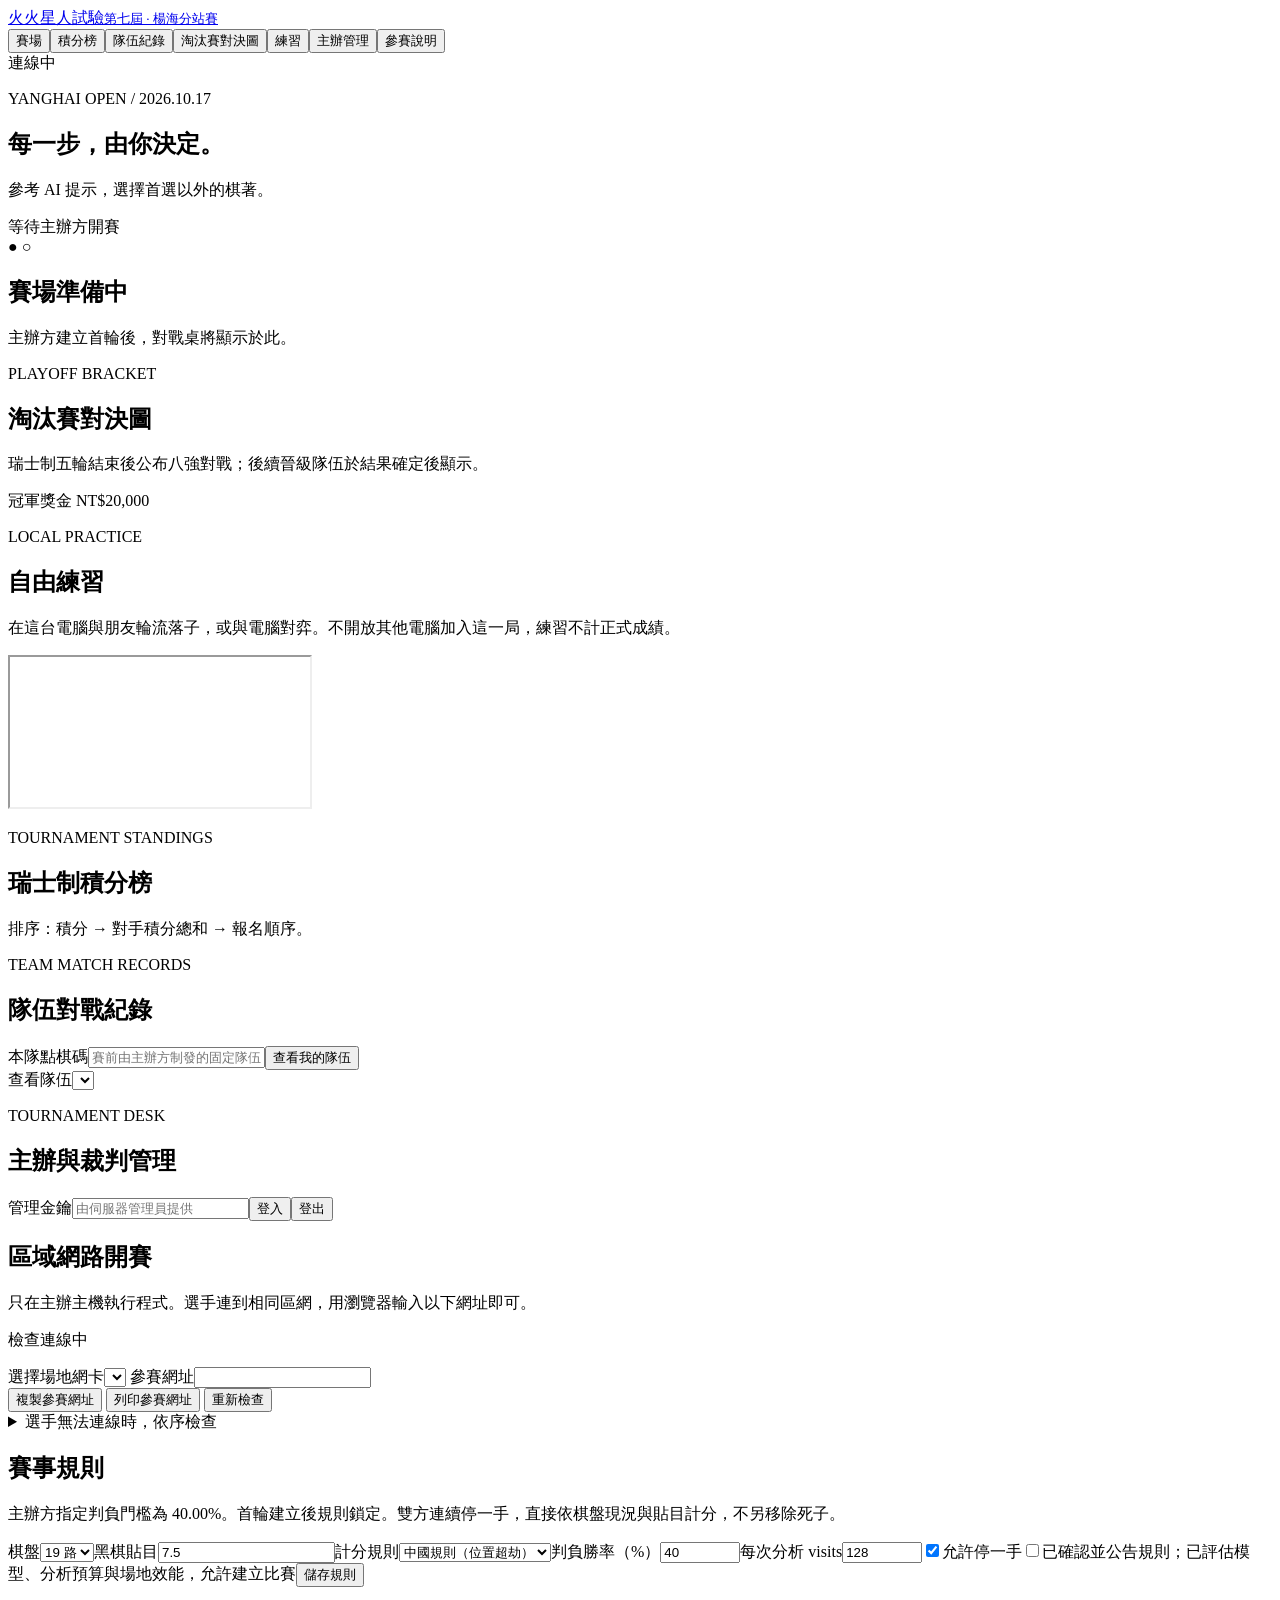
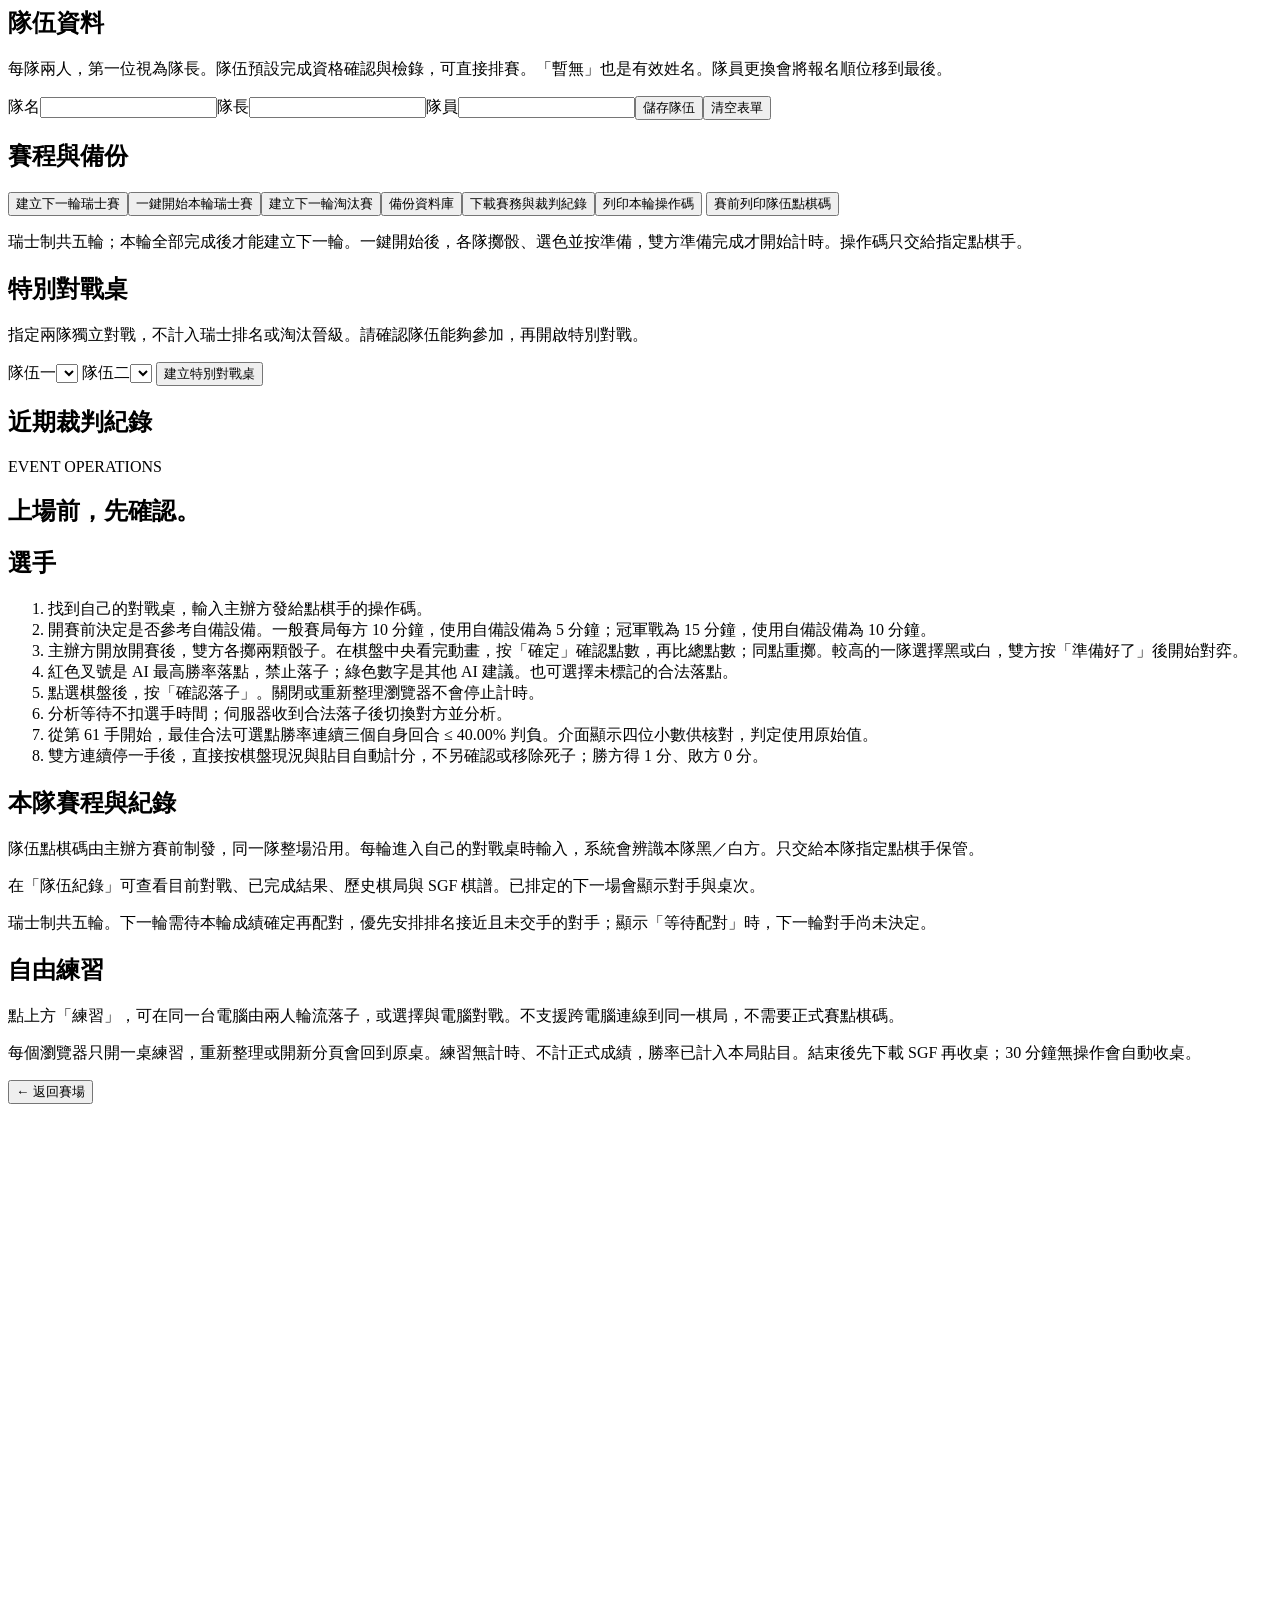
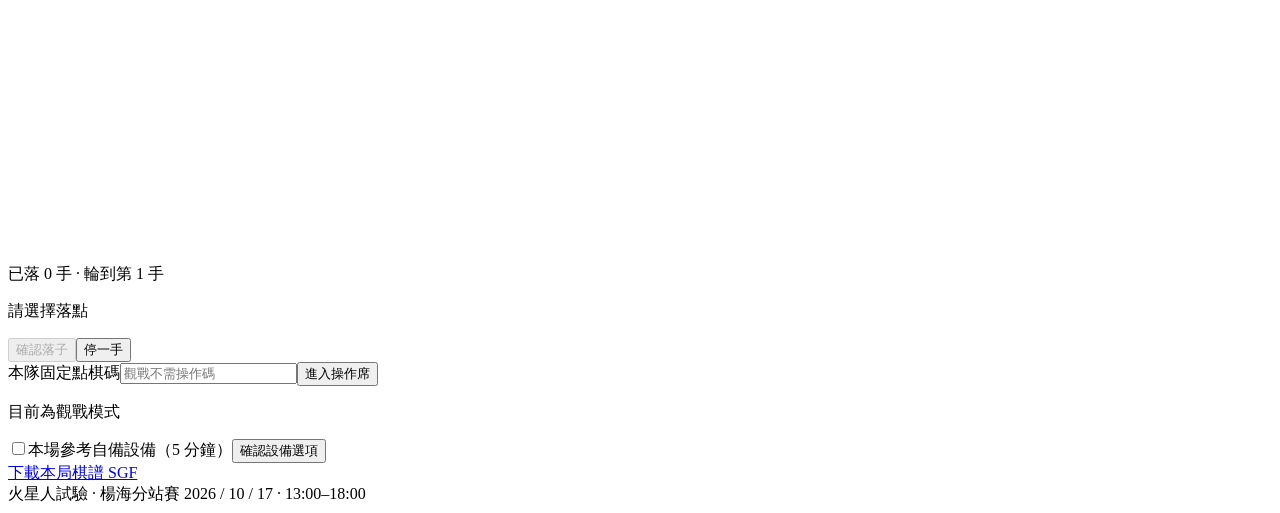
==== web/index.html @ 0fa064e8 "Limit practice to one table and add cinematic dice confirmation" ====
<!doctype html>
<html lang="zh-Hant">
  <head>
    <meta charset="utf-8" />
    <meta name="viewport" content="width=device-width,initial-scale=1" />
    <title>楊海分站賽 · 火星人試驗</title>
    <link rel="stylesheet" href="/static/style.css" />
    <script defer src="/static/dice-stage.js"></script>
    <script defer src="/static/app.js"></script>
  </head>
  <body>
    <header>
      <a class="brand" href="#arena"
        ><span class="mark">火</span
        ><span>火星人試驗<small>第七屆 · 楊海分站賽</small></span></a
      >
      <nav>
        <button data-view="arena" class="active">賽場</button
        ><button data-view="standings">積分榜</button
        ><button data-view="records">隊伍紀錄</button
        ><button data-view="bracket">淘汰賽對決圖</button
        ><button data-view="practice">練習</button
        ><button data-view="admin">主辦管理</button
        ><button data-view="guide">參賽說明</button>
      </nav>
      <span id="connection" class="badge">連線中</span>
    </header>
    <main>
      <div id="notice" role="status" aria-live="polite"></div>
      <section id="arena" class="view">
        <div class="heading">
          <div>
            <p class="eyebrow">YANGHAI OPEN / 2026.10.17</p>
            <h1>每一步，由你決定。</h1>
            <p>參考 AI 提示，選擇首選以外的棋著。</p>
          </div>
          <div id="round-label" class="round-label">等待主辦方開賽</div>
        </div>
        <div id="rules-summary" class="rule-strip"></div>
        <div id="games" class="grid"></div>
        <div id="empty" class="empty">
          <span class="empty-stone">● ○</span>
          <h2>賽場準備中</h2>
          <p>主辦方建立首輪後，對戰桌將顯示於此。</p>
        </div>
      </section>
      <section id="bracket" class="view hidden">
        <p class="eyebrow">PLAYOFF BRACKET</p>
        <h1>淘汰賽對決圖</h1>
        <p id="bracket-description">瑞士制五輪結束後公布八強對戰；後續晉級隊伍於結果確定後顯示。</p>
        <p class="champion-prize">冠軍獎金 NT$20,000</p>
        <div id="bracket-champion"></div>
        <div id="bracket-tree" class="bracket-tree" aria-live="polite"></div>
      </section>
      <section id="practice" class="view hidden">
        <p class="eyebrow">LOCAL PRACTICE</p>
        <h1>自由練習</h1>
        <p>在這台電腦與朋友輪流落子，或與電腦對弈。不開放其他電腦加入這一局，練習不計正式成績。</p>
        <iframe id="practice-frame" title="同機雙人或電腦對弈" data-src="/local-practice" loading="lazy"></iframe>
      </section>
      <section id="standings" class="view hidden">
        <p class="eyebrow">TOURNAMENT STANDINGS</p>
        <h1>瑞士制積分榜</h1>
        <p>排序：積分 → 對手積分總和 → 報名順序。</p>
        <div id="ranking"></div>
        <div id="awards"></div>
      </section>
      <section id="records" class="view hidden">
        <p class="eyebrow">TEAM MATCH RECORDS</p><h1>隊伍對戰紀錄</h1>
        <form id="team-entry" class="panel inline"><label>本隊點棋碼<input id="team-code" type="password" autocomplete="off" placeholder="賽前由主辦方制發的固定隊伍碼" required></label><button type="submit">查看我的隊伍</button></form>
        <label>查看隊伍<select id="record-team"></select></label>
        <div id="team-records"></div>
      </section>
      <section id="admin" class="view hidden">
        <p class="eyebrow">TOURNAMENT DESK</p>
        <h1>主辦與裁判管理</h1>
        <form id="login" class="panel inline">
          <label
            >管理金鑰<input
              id="admin-token"
              type="password"
              autocomplete="off"
              placeholder="由伺服器管理員提供"
              required /></label
          ><button type="submit">登入</button
          ><button id="logout" type="button" class="secondary">登出</button>
        </form>
        <div id="admin-content" class="hidden">
          <article id="network-panel" class="panel">
            <div class="heading">
              <div><h2>區域網路開賽</h2><p>只在主辦主機執行程式。選手連到相同區網，用瀏覽器輸入以下網址即可。</p></div>
              <span id="network-mode" class="badge">檢查連線中</span>
            </div>
            <p id="network-message" role="status"></p>
            <label>選擇場地網卡<select id="network-address"></select></label>
            <label class="lan-url-label">參賽網址<input id="participant-url" type="text" readonly aria-label="參賽網址" /></label>
            <div class="actions">
              <button id="copy-participant-url" type="button">複製參賽網址</button>
              <button id="print-participant-url" type="button" class="secondary">列印參賽網址</button>
              <button id="network-refresh" type="button" class="secondary">重新檢查</button>
              <span id="network-ai" class="badge"></span>
            </div>
            <details><summary>選手無法連線時，依序檢查</summary>
              <ol>
                <li>主辦程式視窗保持開啟，主機連到場地有線網路或 Wi-Fi。</li>
                <li>選手電腦連到相同區域網路，輸入上方完整網址。</li>
                <li>Windows 防火牆允許本程式使用私人網路。</li>
                <li>檢查 Wi-Fi 是否啟用訪客隔離；先用一台選手電腦測試。</li>
                <li>主機更換網路或 IP 後，按「重新檢查」並重新分享網址；可向場地管理員預留固定 IP。</li>
              </ol>
              <p id="network-data"></p>
            </details>
          </article>
          <div class="panel">
            <h2>賽事規則</h2>
            <p>
              主辦方指定判負門檻為
              40.00%。首輪建立後規則鎖定。雙方連續停一手，直接依棋盤現況與貼目計分，不另移除死子。
            </p>
            <form id="settings-form" class="form-grid">
              <label
                >棋盤<select name="board_size">
                  <option value="19">19 路</option>
                  <option value="13">13 路</option>
                  <option value="9">9 路</option>
                </select></label
              ><label
                >黑棋貼目<input
                  name="komi"
                  type="number"
                  step="0.5"
                  value="7.5"
                  required /></label
              ><label
                >計分規則<select name="rules">
                  <option value="chinese">中國規則（位置超劫）</option>
                  <option value="japanese">日本規則（立即回劫）</option>
                </select></label
              ><label
                >判負勝率（%）<input
                  name="threshold"
                  type="number"
                  value="40"
                  min="0"
                  max="100"
                  step="0.01"
                  required /></label
              ><label
                >每次分析 visits<input
                  name="visits"
                  type="number"
                  value="128"
                  min="16"
                  max="100000"
                  required /></label
              ><label class="check"
                ><input
                  name="allow_pass"
                  type="checkbox"
                  checked
                />允許停一手</label
              ><label class="check span"
                ><input
                  name="rules_confirmed"
                  type="checkbox"
                />已確認並公告規則；已評估模型、分析預算與場地效能，允許建立比賽</label
              ><button type="submit">儲存規則</button>
            </form>
          </div>
          <div class="panel">
            <h2>隊伍資料 <span id="team-count" class="badge"></span></h2>
            <p>
              每隊兩人，第一位視為隊長。隊伍預設完成資格確認與檢錄，可直接排賽。「暫無」也是有效姓名。隊員更換會將報名順位移到最後。
            </p>
            <form id="team-form" class="form-grid">
              <input name="id" type="hidden" /><label
                >隊名<input name="name" maxlength="60" required /></label
              ><label
                >隊長<input name="player1" maxlength="80" required /></label
              ><label
                >隊員<input name="player2" maxlength="80" required /></label
              ><button type="submit">儲存隊伍</button
              ><button id="team-clear" type="button" class="secondary">
                清空表單
              </button>
            </form>
            <div id="roster"></div>
          </div>
          <div class="panel">
            <h2>賽程與備份</h2>
            <div class="actions">
              <button id="swiss">建立下一輪瑞士賽</button
              ><button id="start-swiss">一鍵開始本輪瑞士賽</button
              ><button id="playoff">建立下一輪淘汰賽</button
              ><button id="backup" class="secondary">備份資料庫</button
              ><button id="export" class="secondary">下載賽務與裁判紀錄</button
              ><button id="seats" class="secondary">列印本輪操作碼</button>
              <button id="team-codes" class="secondary">賽前列印隊伍點棋碼</button>
            </div>
            <p>
              瑞士制共五輪；本輪全部完成後才能建立下一輪。一鍵開始後，各隊擲骰、選色並按準備，雙方準備完成才開始計時。操作碼只交給指定點棋手。
            </p>
          </div>
          <form id="special-table-form" class="panel form-grid">
            <div class="span"><h2>特別對戰桌</h2><p>指定兩隊獨立對戰，不計入瑞士排名或淘汰晉級。請確認隊伍能夠參加，再開啟特別對戰。</p></div>
            <label>隊伍一<select name="team_a" required></select></label>
            <label>隊伍二<select name="team_b" required></select></label>
            <button type="submit">建立特別對戰桌</button>
          </form>
          <div id="referee-games" class="grid"></div>
          <div class="panel">
            <h2>近期裁判紀錄</h2>
            <div id="audit"></div>
          </div>
        </div>
      </section>
      <section id="guide" class="view hidden">
        <p class="eyebrow">EVENT OPERATIONS</p>
        <h1>上場前，先確認。</h1>
        <p id="guide-settings"></p>
        <div class="grid">
          <article class="panel">
            <h2>選手</h2>
            <ol>
              <li>找到自己的對戰桌，輸入主辦方發給點棋手的操作碼。</li>
              <li>
                開賽前決定是否參考自備設備。一般賽局每方 10 分鐘，使用自備設備為 5 分鐘；冠軍戰為 15 分鐘，使用自備設備為 10 分鐘。
              </li>
              <li>主辦方開放開賽後，雙方各擲兩顆骰子。在棋盤中央看完動畫，按「確定」確認點數，再比總點數；同點重擲。較高的一隊選擇黑或白，雙方按「準備好了」後開始對弈。</li>
              <li>
                紅色叉號是 AI 最高勝率落點，禁止落子；綠色數字是其他 AI
                建議。也可選擇未標記的合法落點。
              </li>
              <li>
                點選棋盤後，按「確認落子」。關閉或重新整理瀏覽器不會停止計時。
              </li>
              <li>
                分析等待不扣選手時間；伺服器收到合法落子後切換對方並分析。
              </li>
              <li>
                從第 61 手開始，最佳合法可選點勝率連續三個自身回合 ≤ 40.00%
                判負。介面顯示四位小數供核對，判定使用原始值。
              </li>
              <li>雙方連續停一手後，直接按棋盤現況與貼目自動計分，不另確認或移除死子；勝方得 1 分、敗方 0 分。</li>
            </ol>
          </article>
          <article class="panel">
            <h2>本隊賽程與紀錄</h2>
            <p>隊伍點棋碼由主辦方賽前制發，同一隊整場沿用。每輪進入自己的對戰桌時輸入，系統會辨識本隊黑／白方。只交給本隊指定點棋手保管。</p>
            <p>在「隊伍紀錄」可查看目前對戰、已完成結果、歷史棋局與 SGF 棋譜。已排定的下一場會顯示對手與桌次。</p>
            <p>瑞士制共五輪。下一輪需待本輪成績確定再配對，優先安排排名接近且未交手的對手；顯示「等待配對」時，下一輪對手尚未決定。</p>
          </article>
          <article class="panel">
            <h2>自由練習</h2>
            <p>點上方「練習」，可在同一台電腦由兩人輪流落子，或選擇與電腦對戰。不支援跨電腦連線到同一棋局，不需要正式賽點棋碼。</p>
            <p>每個瀏覽器只開一桌練習，重新整理或開新分頁會回到原桌。練習無計時、不計正式成績，勝率已計入本局貼目。結束後先下載 SGF 再收桌；30 分鐘無操作會自動收桌。</p>
          </article>
        </div>
      </section>
      <section id="match" class="view hidden">
        <button id="back" class="secondary">← 返回賽場</button>
        <div id="match-title" class="heading"></div>
        <div class="match-layout">
          <div class="board-wrap">
            <canvas
              id="board"
              width="740"
              height="740"
              aria-label="圍棋棋盤"
            ></canvas>
            <div id="dice-stage" class="dice-stage hidden" role="dialog" aria-modal="false" aria-labelledby="dice-stage-title" tabindex="-1"></div>
          </div>
          <aside>
            <p id="move-number" class="move-number" aria-live="polite">已落 0 手 · 輪到第 1 手</p>
            <div id="clocks" class="clocks"></div>
            <article id="pregame-panel" class="panel hidden" aria-live="polite"></article>
            <div class="panel">
              <div id="match-status"></div>
              <p id="selection">請選擇落點</p>
              <button id="submit-move" disabled>確認落子</button
              ><button id="pass" class="secondary">停一手</button>
              <div id="hints"></div>
            </div>
            <form id="seat-form" class="panel">
              <label
            >本隊固定點棋碼<input
                  id="seat-token"
                  type="password"
                  autocomplete="off"
                  placeholder="觀戰不需操作碼"
                  required /></label
              ><button type="submit">進入操作席</button>
              <p id="seat-status">目前為觀戰模式</p>
              <label class="check"
                ><input id="own-device" type="checkbox" /><span id="own-device-label">本場參考自備設備（5 分鐘）</span></label
              ><button id="save-device" type="button" class="secondary">
                確認設備選項
              </button>
            </form>
            <a id="sgf" class="download" href="#">下載本局棋譜 SGF</a>
          </aside>
        </div>
      </section>
      <section id="print-seats" class="hidden"></section>
      <section id="print-network" class="hidden"></section>
    </main>
    <footer>
      火星人試驗 · 楊海分站賽 <span>2026 / 10 / 17 · 13:00–18:00</span>
    </footer>
  </body>
</html>
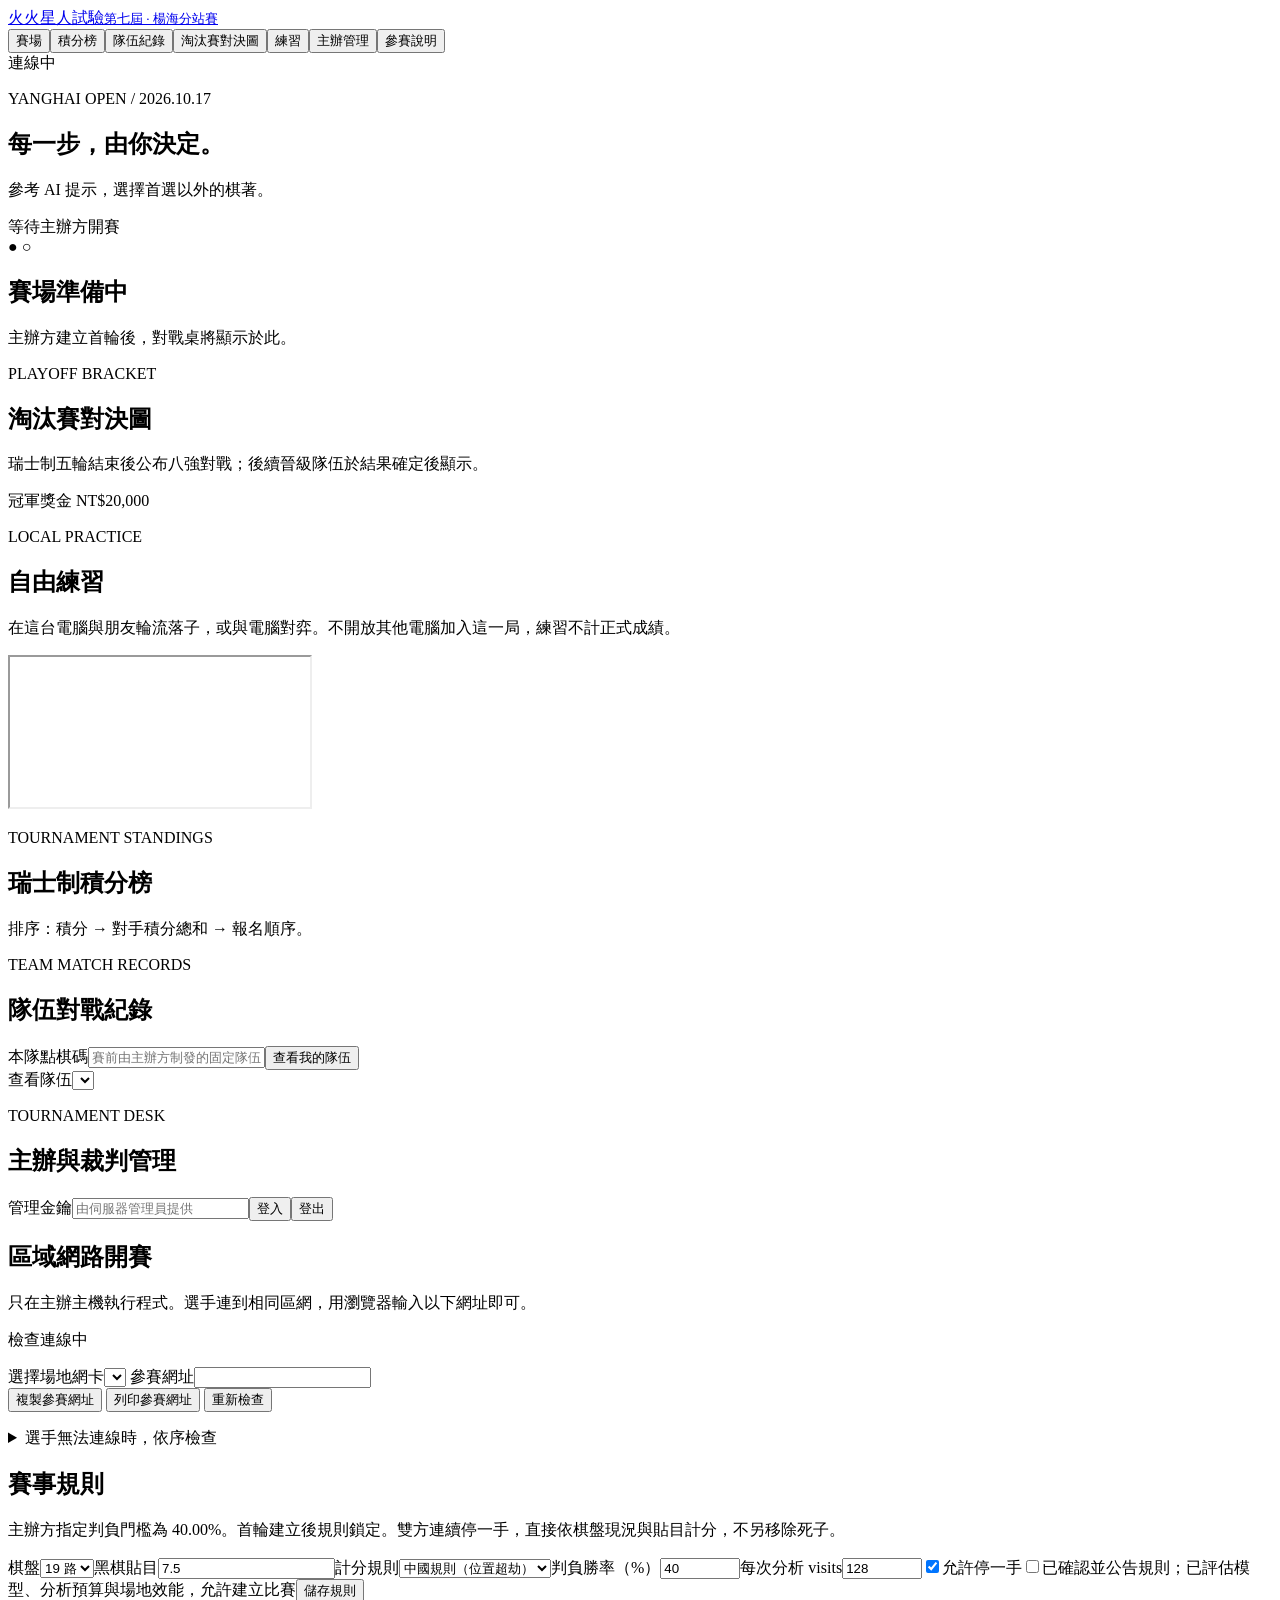
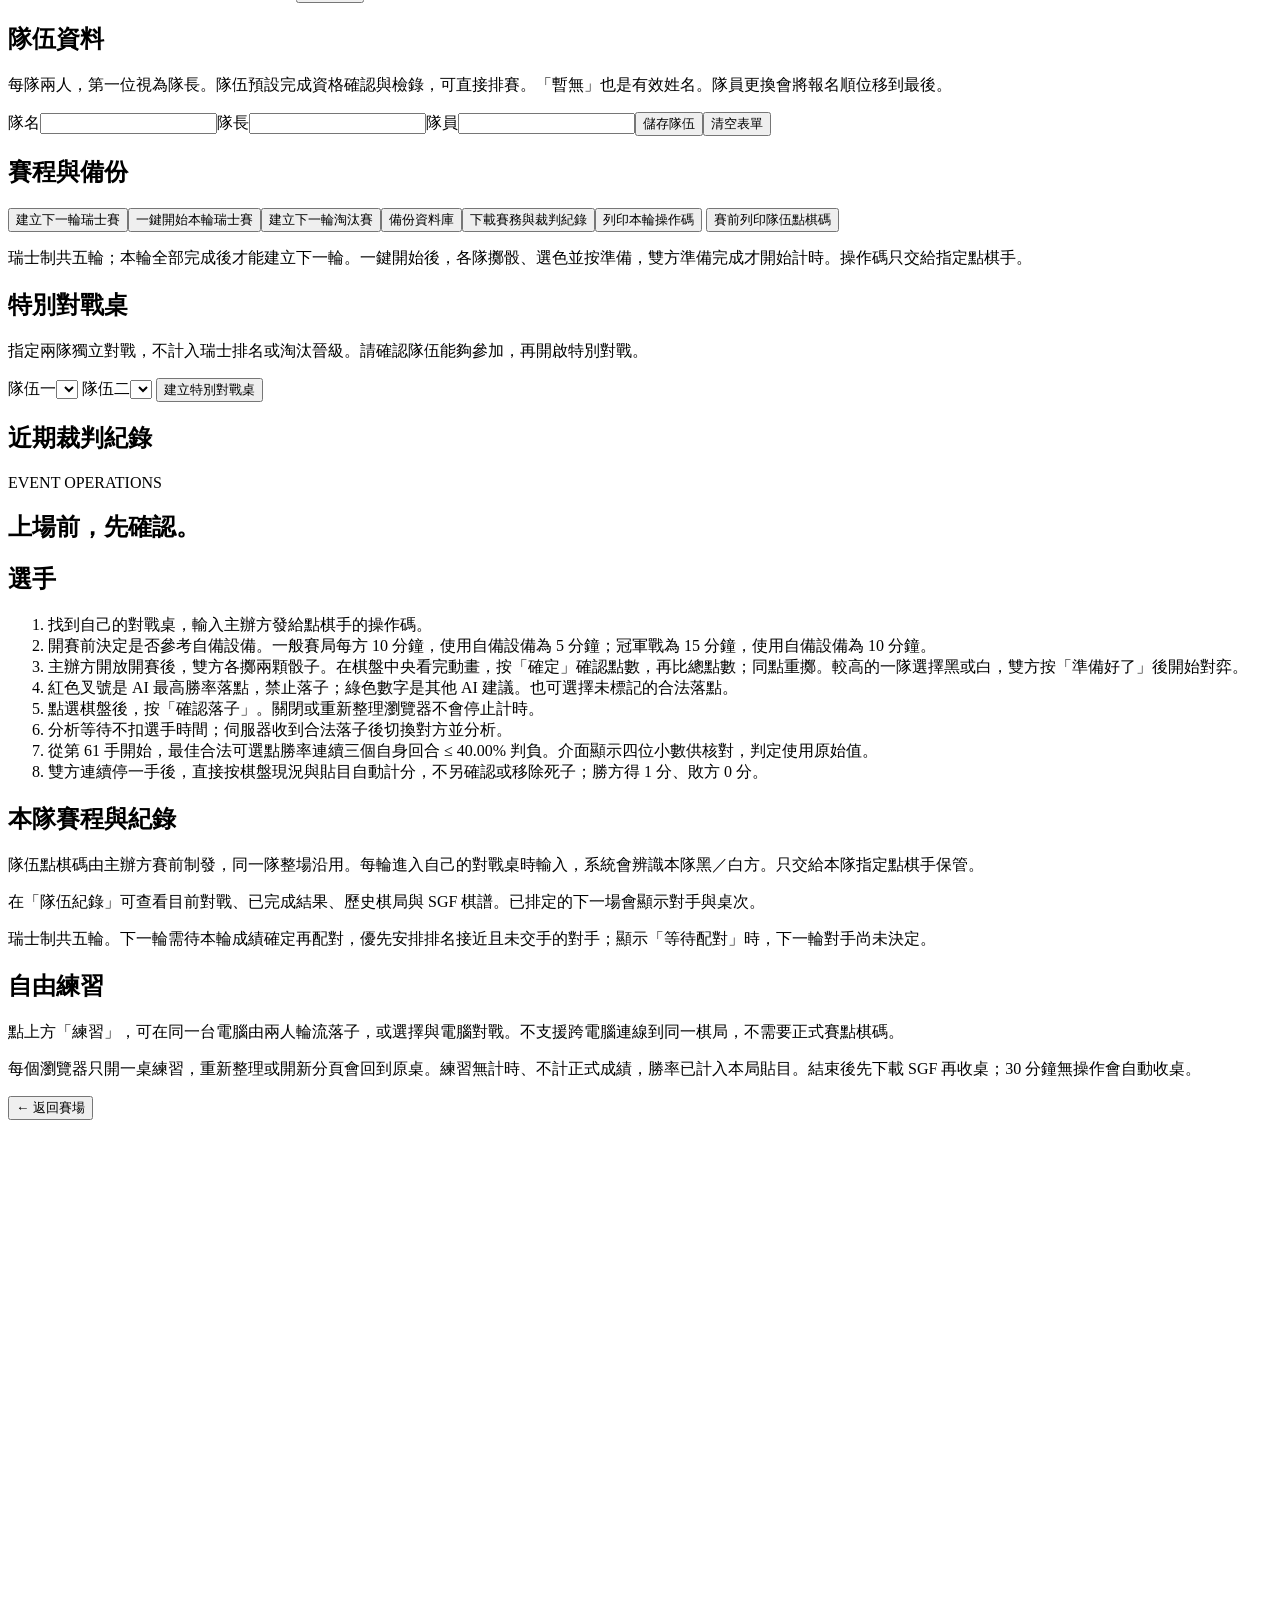
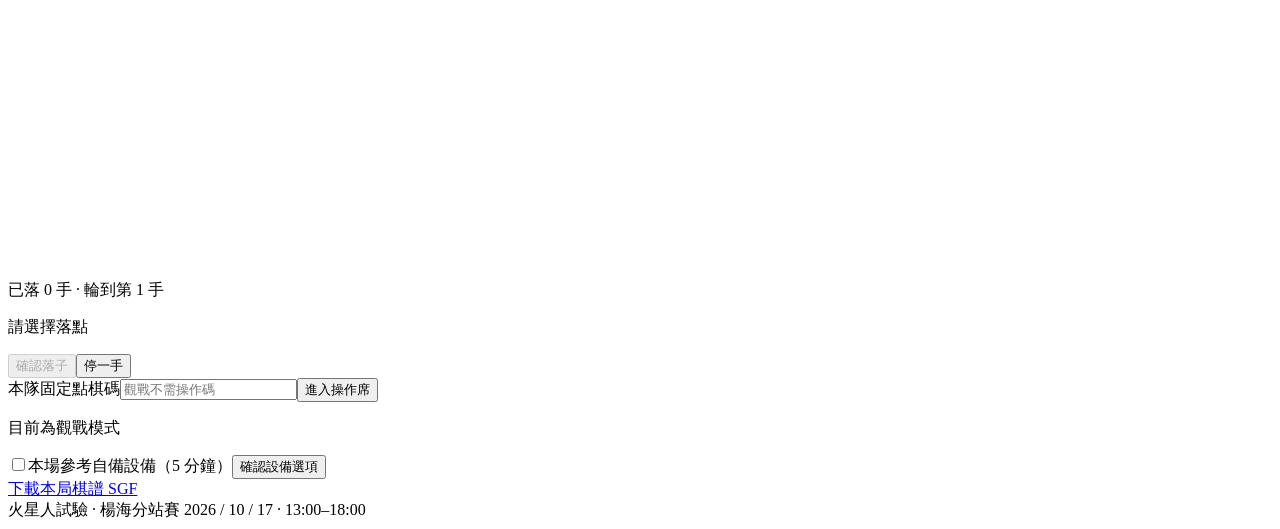
==== commit 843d9f29: "Add NVIDIA GPU startup and real twelve-table benchmark" ====
--- a/web/index.html
+++ b/web/index.html
@@ -100,6 +100,7 @@
               <button id="network-refresh" type="button" class="secondary">重新檢查</button>
               <span id="network-ai" class="badge"></span>
             </div>
+            <p id="engine-details" role="status"></p>
             <details><summary>選手無法連線時，依序檢查</summary>
               <ol>
                 <li>主辦程式視窗保持開啟，主機連到場地有線網路或 Wi-Fi。</li>
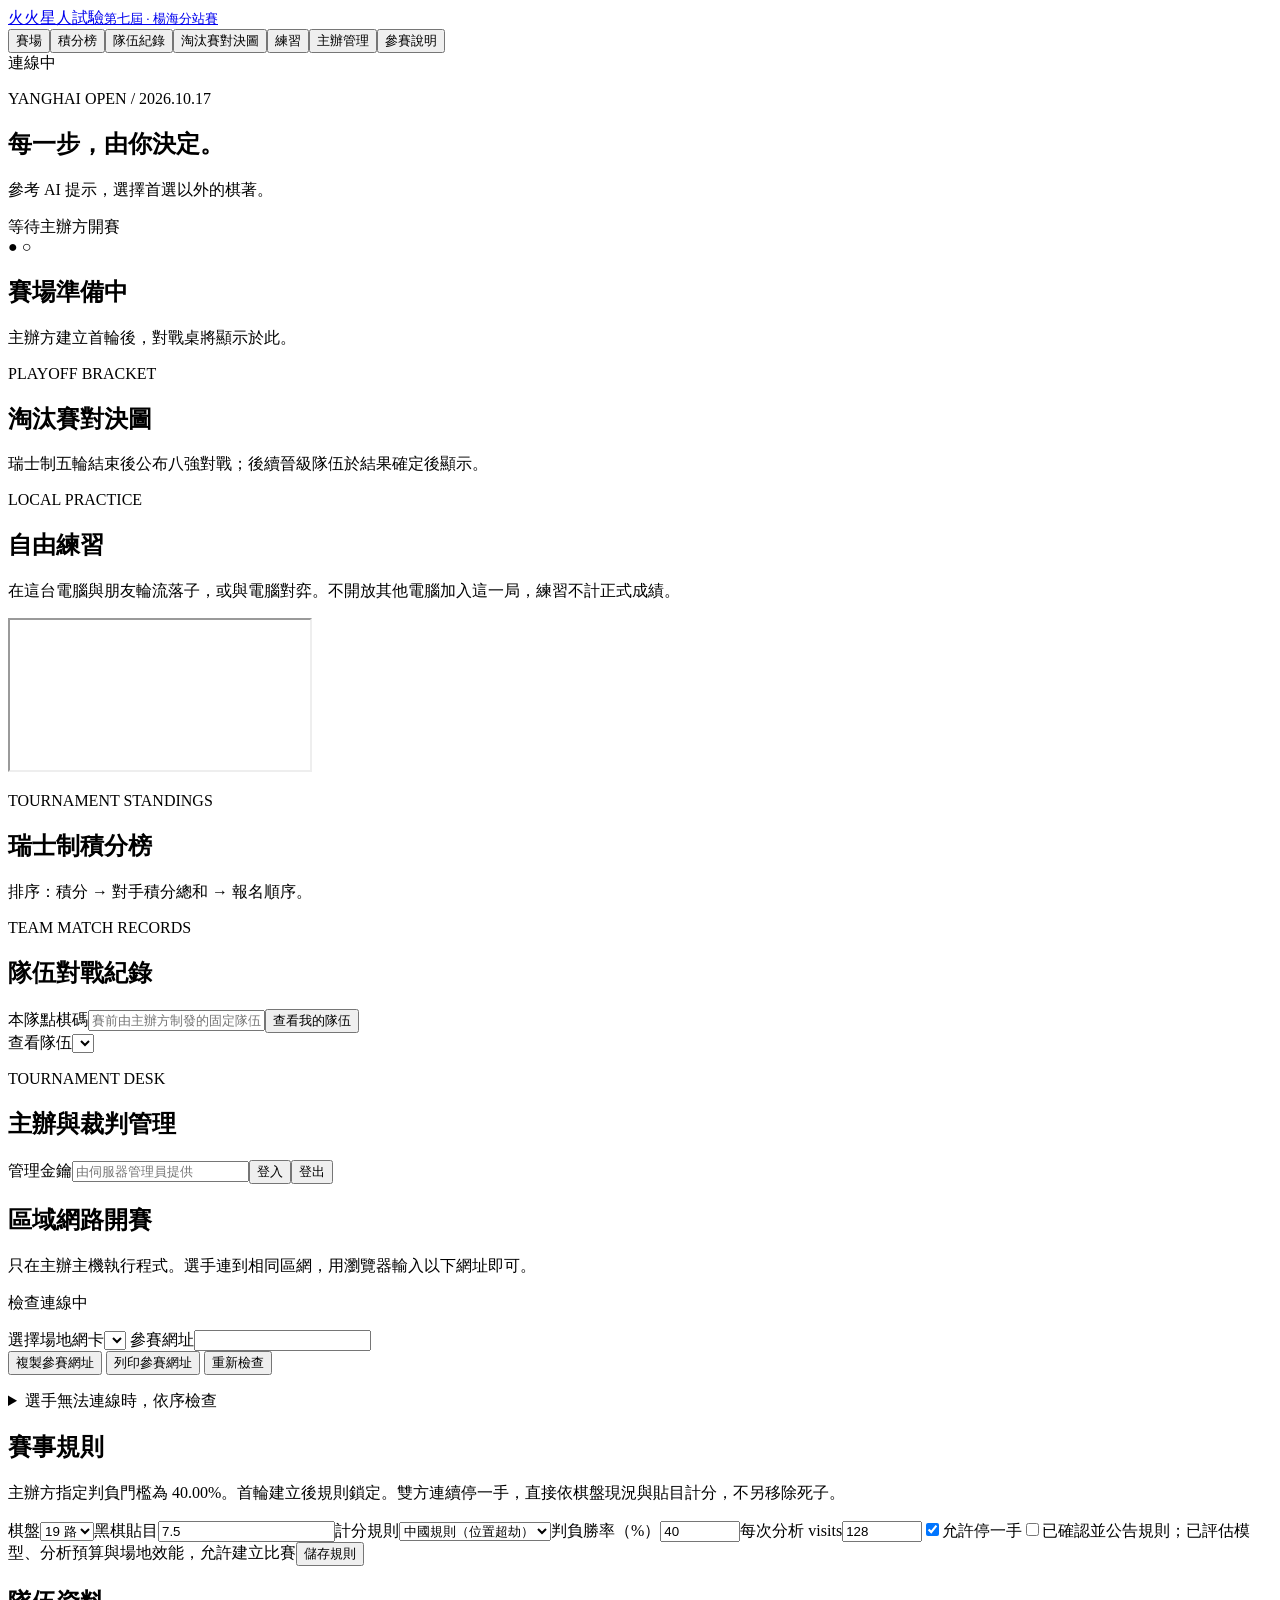
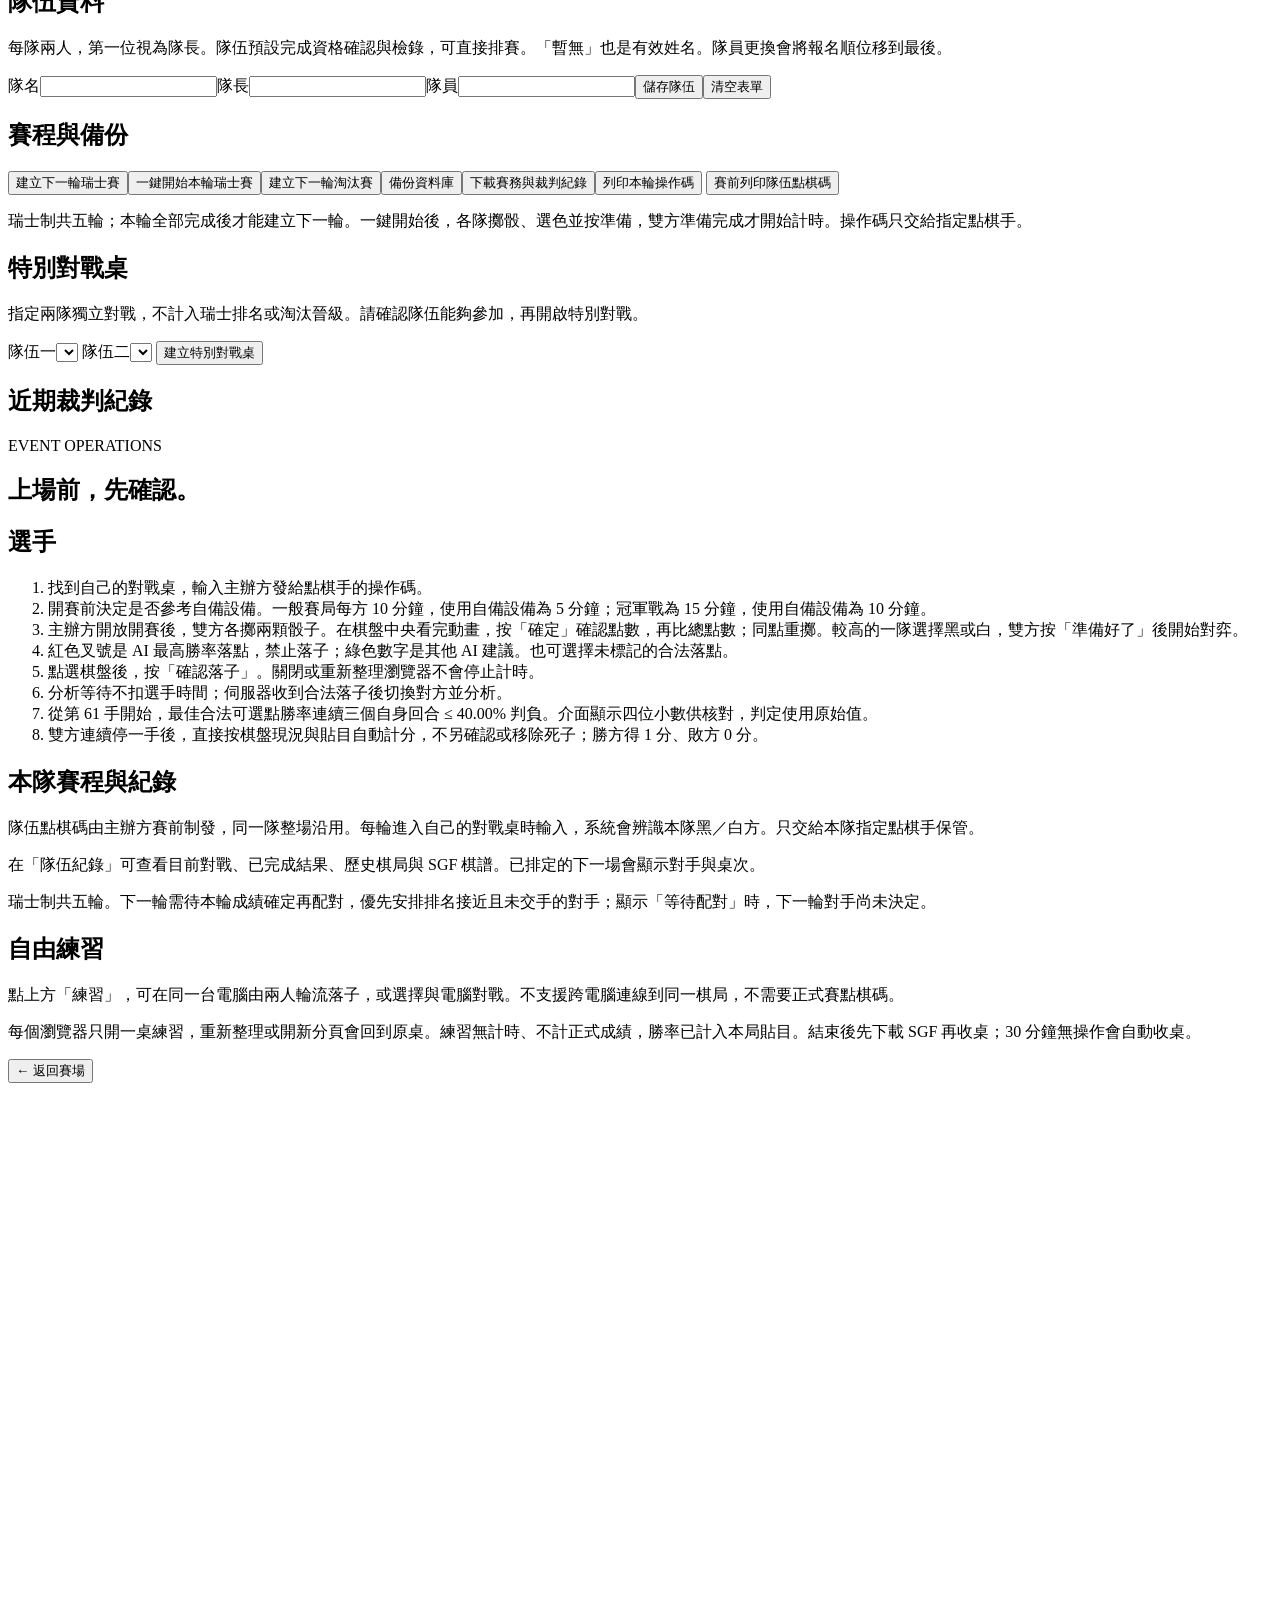
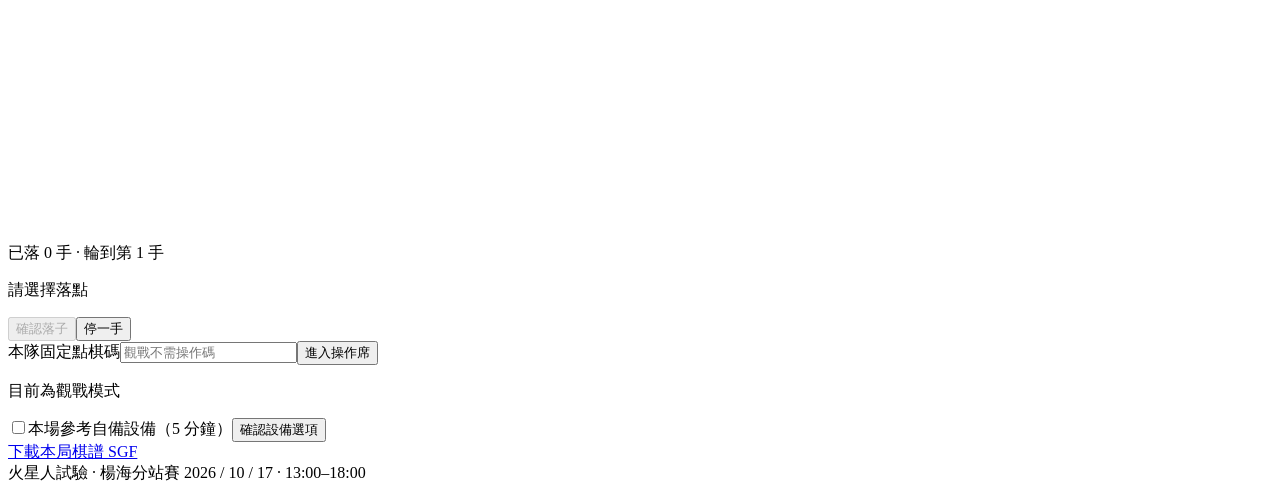
==== commit fef5cc73: "Show championship prize only beneath final heading" ====
--- a/web/index.html
+++ b/web/index.html
@@ -48,7 +48,6 @@
         <p class="eyebrow">PLAYOFF BRACKET</p>
         <h1>淘汰賽對決圖</h1>
         <p id="bracket-description">瑞士制五輪結束後公布八強對戰；後續晉級隊伍於結果確定後顯示。</p>
-        <p class="champion-prize">冠軍獎金 NT$20,000</p>
         <div id="bracket-champion"></div>
         <div id="bracket-tree" class="bracket-tree" aria-live="polite"></div>
       </section>
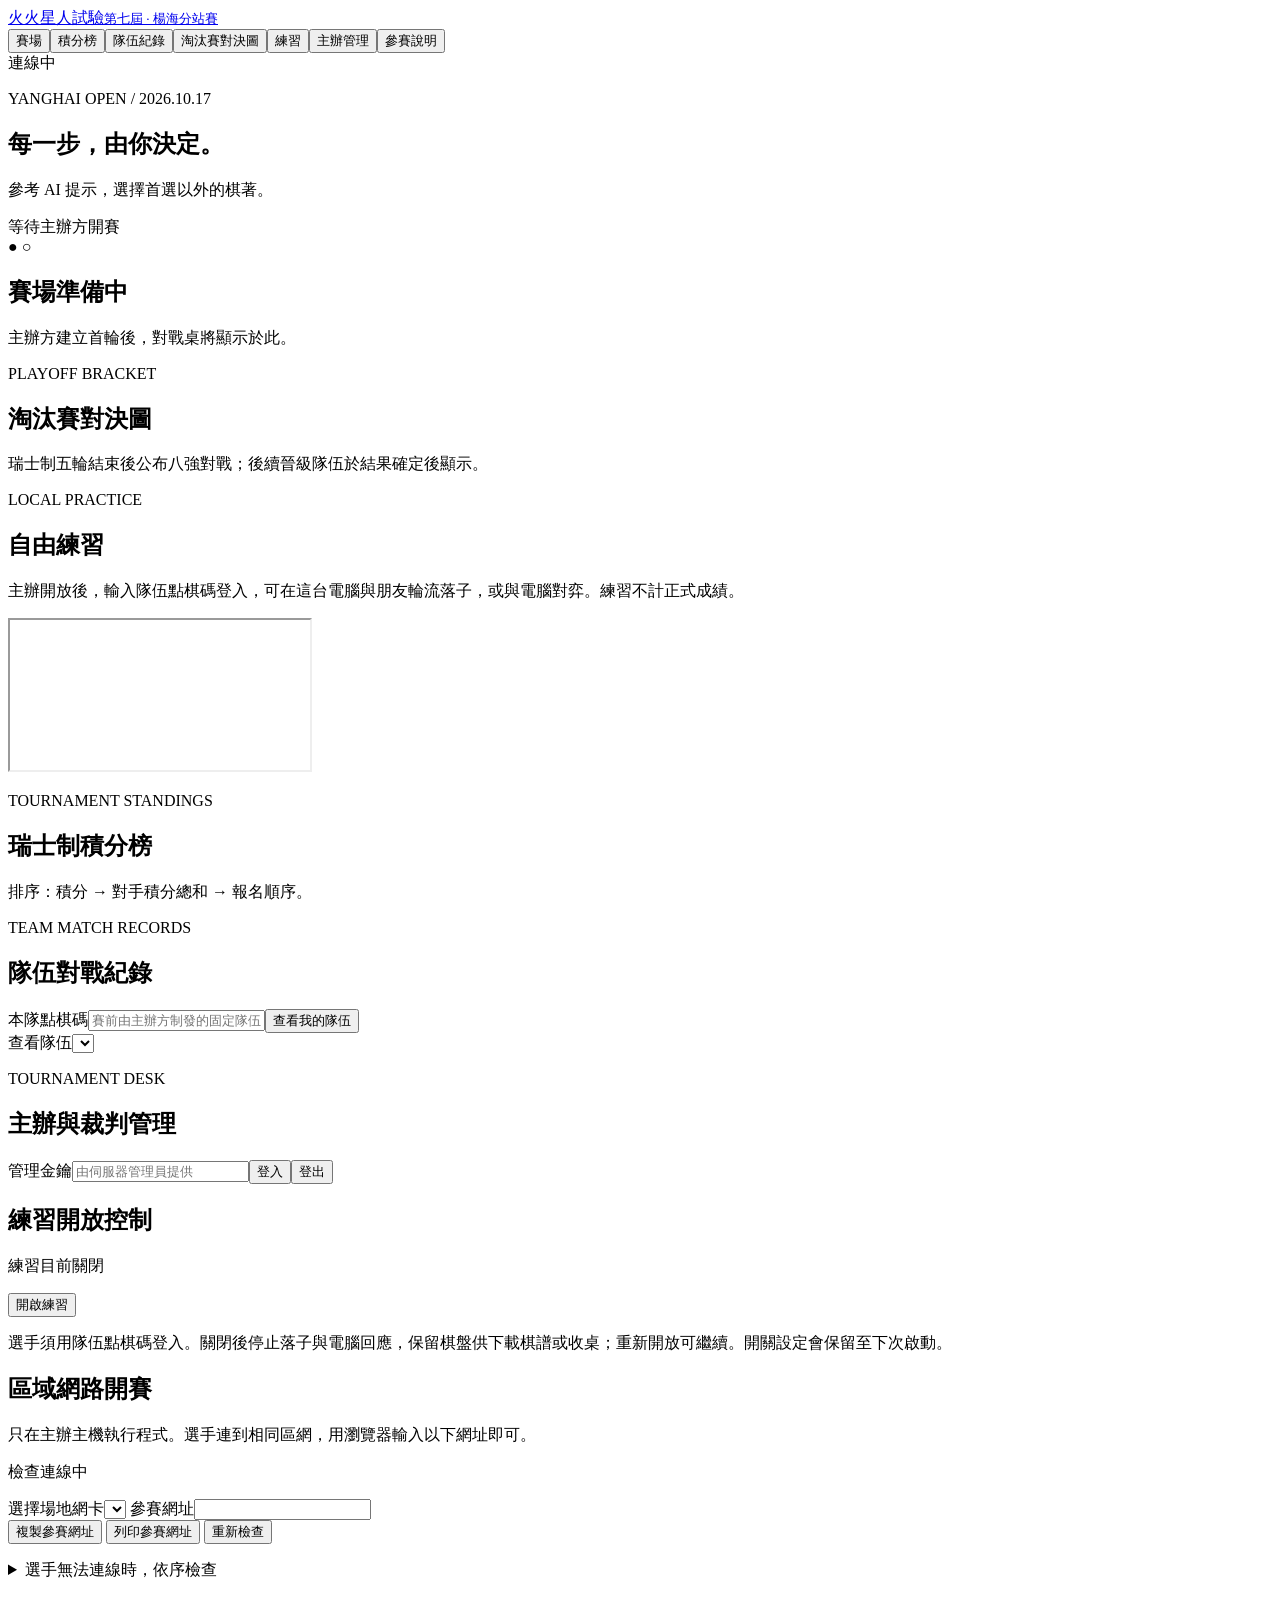
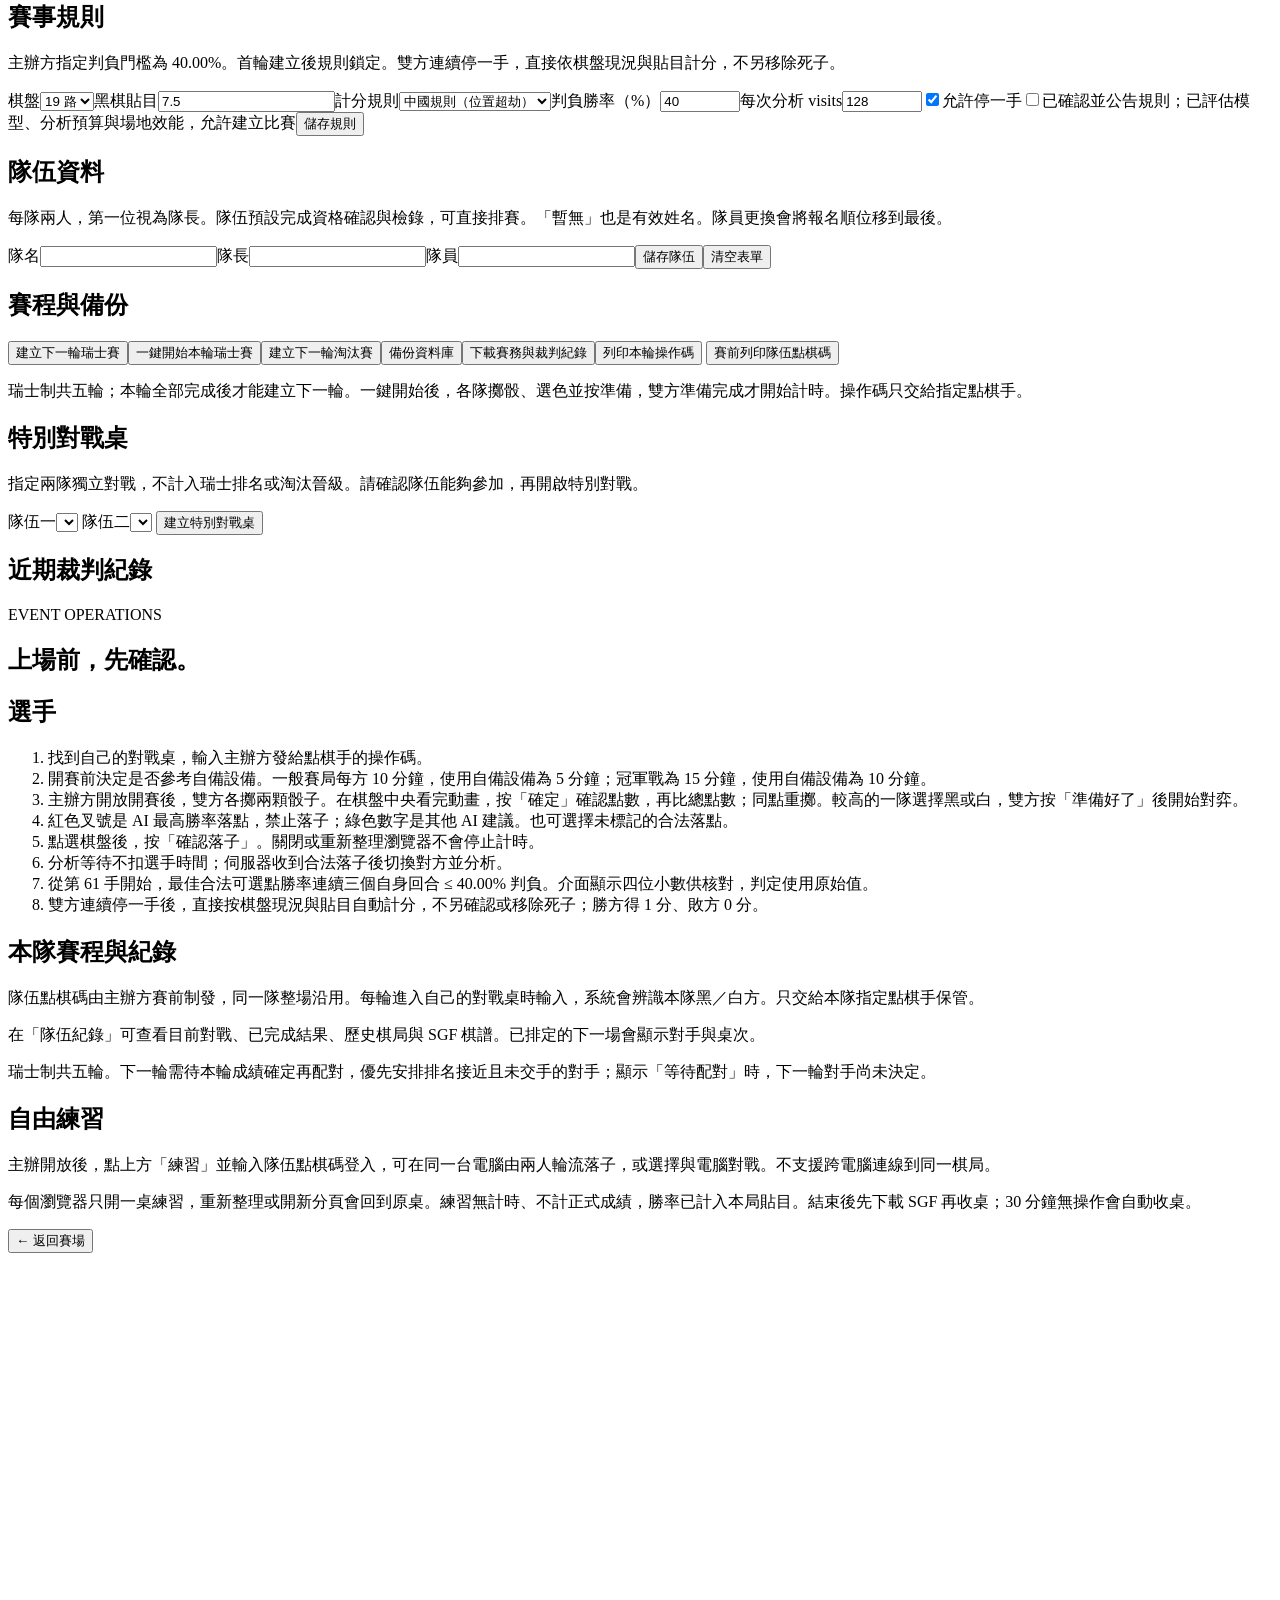
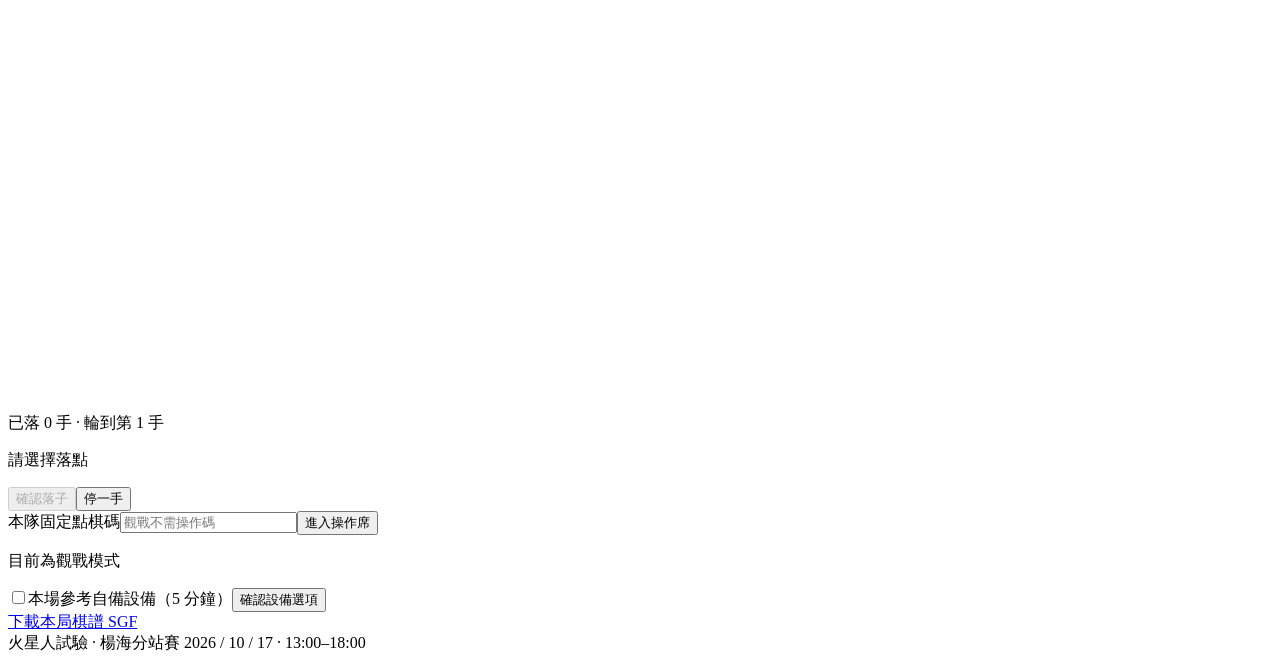
==== commit b97584e3: "Require team authentication and organizer control for practice" ====
--- a/web/index.html
+++ b/web/index.html
@@ -6,6 +6,7 @@
     <title>楊海分站賽 · 火星人試驗</title>
     <link rel="stylesheet" href="/static/style.css" />
     <script defer src="/static/dice-stage.js"></script>
+    <script defer src="/static/duel.js"></script>
     <script defer src="/static/app.js"></script>
   </head>
   <body>
@@ -54,7 +55,7 @@
       <section id="practice" class="view hidden">
         <p class="eyebrow">LOCAL PRACTICE</p>
         <h1>自由練習</h1>
-        <p>在這台電腦與朋友輪流落子，或與電腦對弈。不開放其他電腦加入這一局，練習不計正式成績。</p>
+        <p>主辦開放後，輸入隊伍點棋碼登入，可在這台電腦與朋友輪流落子，或與電腦對弈。練習不計正式成績。</p>
         <iframe id="practice-frame" title="同機雙人或電腦對弈" data-src="/local-practice" loading="lazy"></iframe>
       </section>
       <section id="standings" class="view hidden">
@@ -85,6 +86,12 @@
           ><button id="logout" type="button" class="secondary">登出</button>
         </form>
         <div id="admin-content" class="hidden">
+          <article class="panel">
+            <h2>練習開放控制</h2>
+            <p id="practice-control-status" role="status">練習目前關閉</p>
+            <button id="practice-toggle" type="button">開啟練習</button>
+            <p>選手須用隊伍點棋碼登入。關閉後停止落子與電腦回應，保留棋盤供下載棋譜或收桌；重新開放可繼續。開關設定會保留至下次啟動。</p>
+          </article>
           <article id="network-panel" class="panel">
             <div class="heading">
               <div><h2>區域網路開賽</h2><p>只在主辦主機執行程式。選手連到相同區網，用瀏覽器輸入以下網址即可。</p></div>
@@ -252,7 +259,7 @@
           </article>
           <article class="panel">
             <h2>自由練習</h2>
-            <p>點上方「練習」，可在同一台電腦由兩人輪流落子，或選擇與電腦對戰。不支援跨電腦連線到同一棋局，不需要正式賽點棋碼。</p>
+            <p>主辦開放後，點上方「練習」並輸入隊伍點棋碼登入，可在同一台電腦由兩人輪流落子，或選擇與電腦對戰。不支援跨電腦連線到同一棋局。</p>
             <p>每個瀏覽器只開一桌練習，重新整理或開新分頁會回到原桌。練習無計時、不計正式成績，勝率已計入本局貼目。結束後先下載 SGF 再收桌；30 分鐘無操作會自動收桌。</p>
           </article>
         </div>
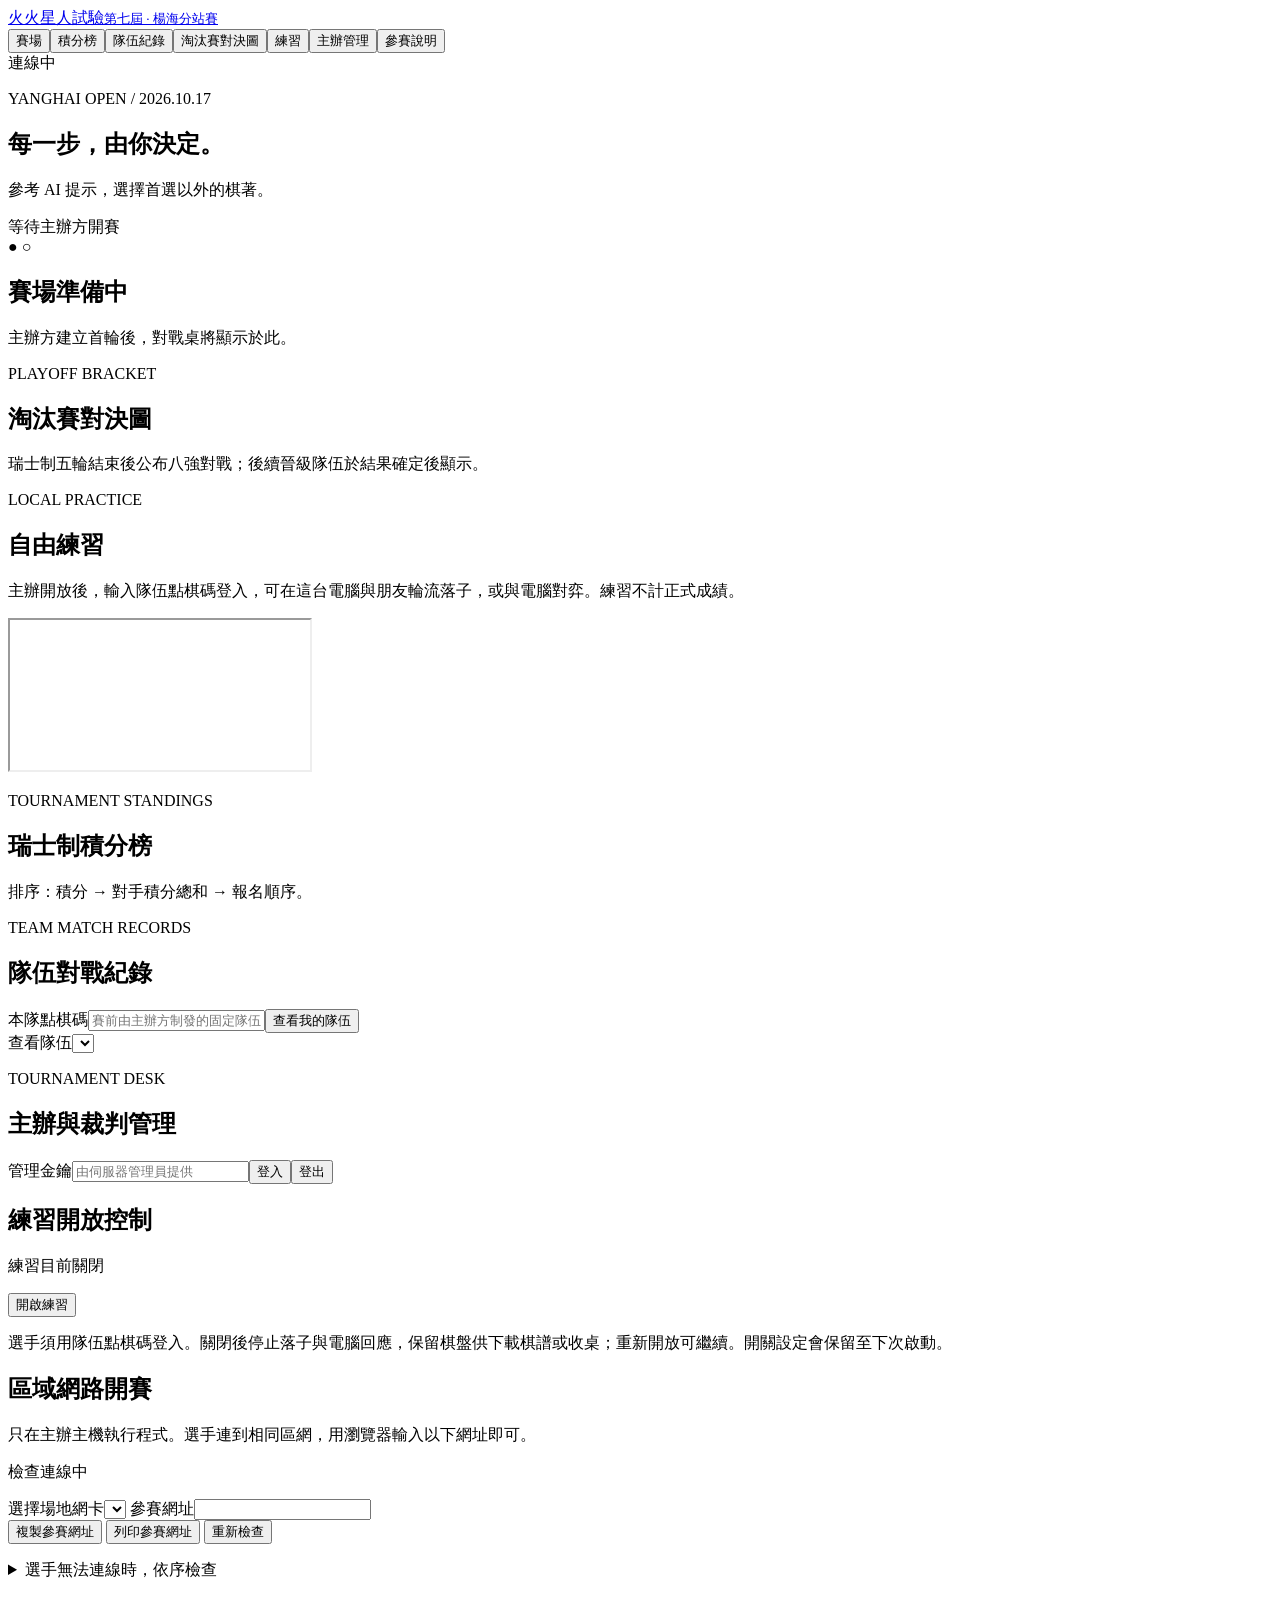
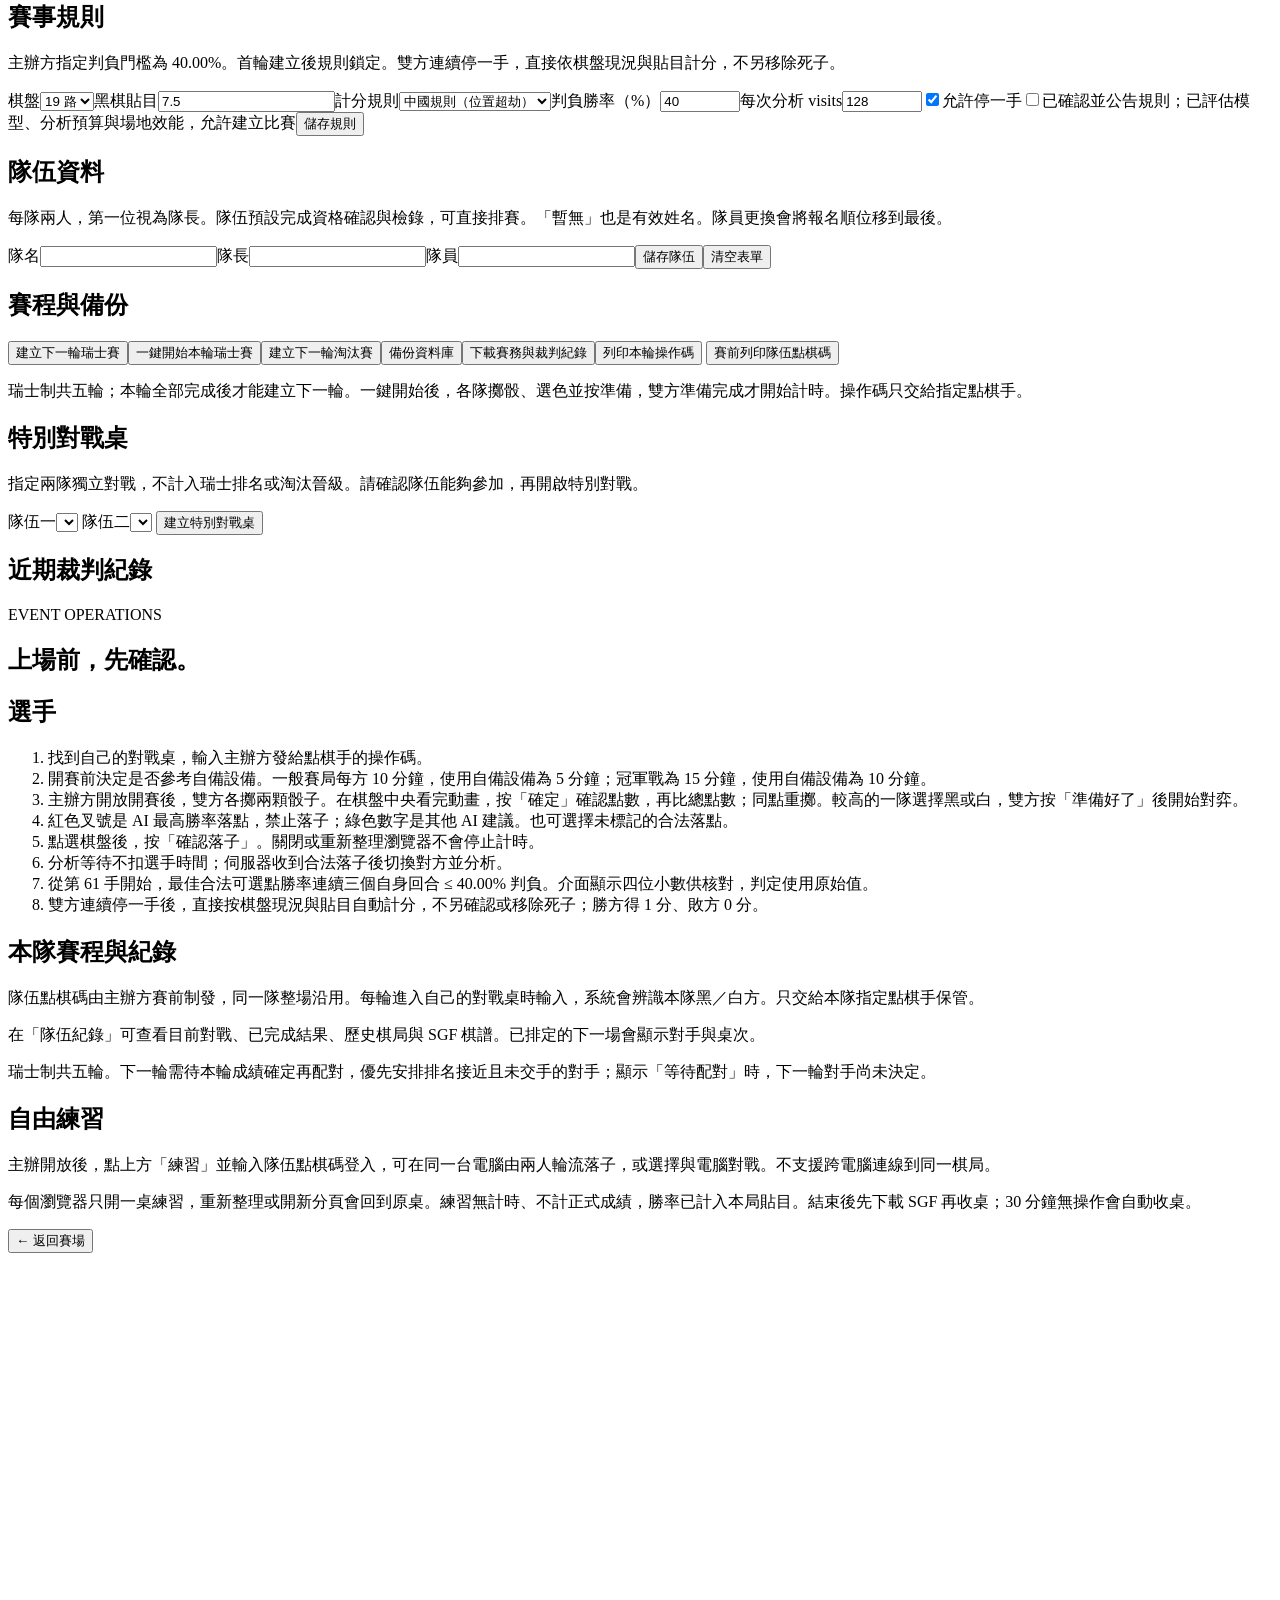
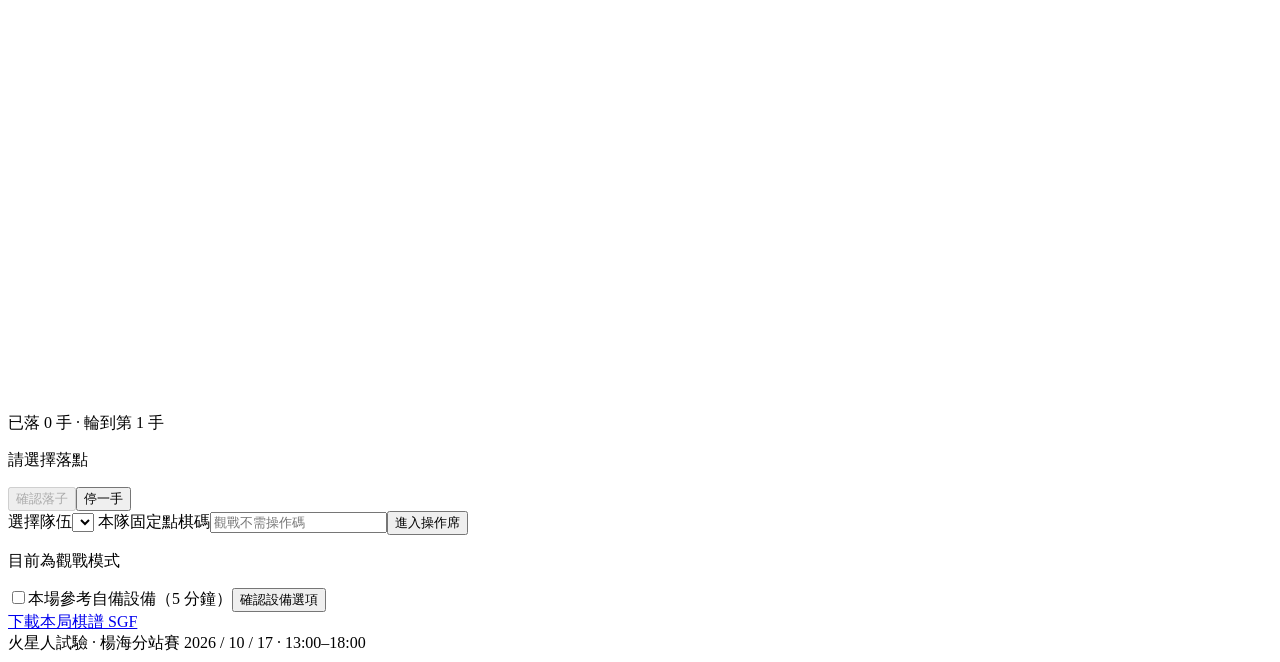
==== commit 20cdeb89: "Serve four-team finals on LAN port 8008 with built-in teams and authenticated seats" ====
--- a/web/index.html
+++ b/web/index.html
@@ -7,6 +7,7 @@
     <link rel="stylesheet" href="/static/style.css" />
     <script defer src="/static/dice-stage.js"></script>
     <script defer src="/static/duel.js"></script>
+    <script defer src="/static/knockout.js"></script>
     <script defer src="/static/app.js"></script>
   </head>
   <body>
@@ -230,7 +231,7 @@
             <h2>選手</h2>
             <ol>
               <li>找到自己的對戰桌，輸入主辦方發給點棋手的操作碼。</li>
-              <li>
+              <li id="guide-clock">
                 開賽前決定是否參考自備設備。一般賽局每方 10 分鐘，使用自備設備為 5 分鐘；冠軍戰為 15 分鐘，使用自備設備為 10 分鐘。
               </li>
               <li>主辦方開放開賽後，雙方各擲兩顆骰子。在棋盤中央看完動畫，按「確定」確認點數，再比總點數；同點重擲。較高的一隊選擇黑或白，雙方按「準備好了」後開始對弈。</li>
@@ -289,6 +290,7 @@
               <div id="hints"></div>
             </div>
             <form id="seat-form" class="panel">
+              <label id="seat-team-label" class="hidden">選擇隊伍<select id="seat-team-choice"></select></label>
               <label
             >本隊固定點棋碼<input
                   id="seat-token"
